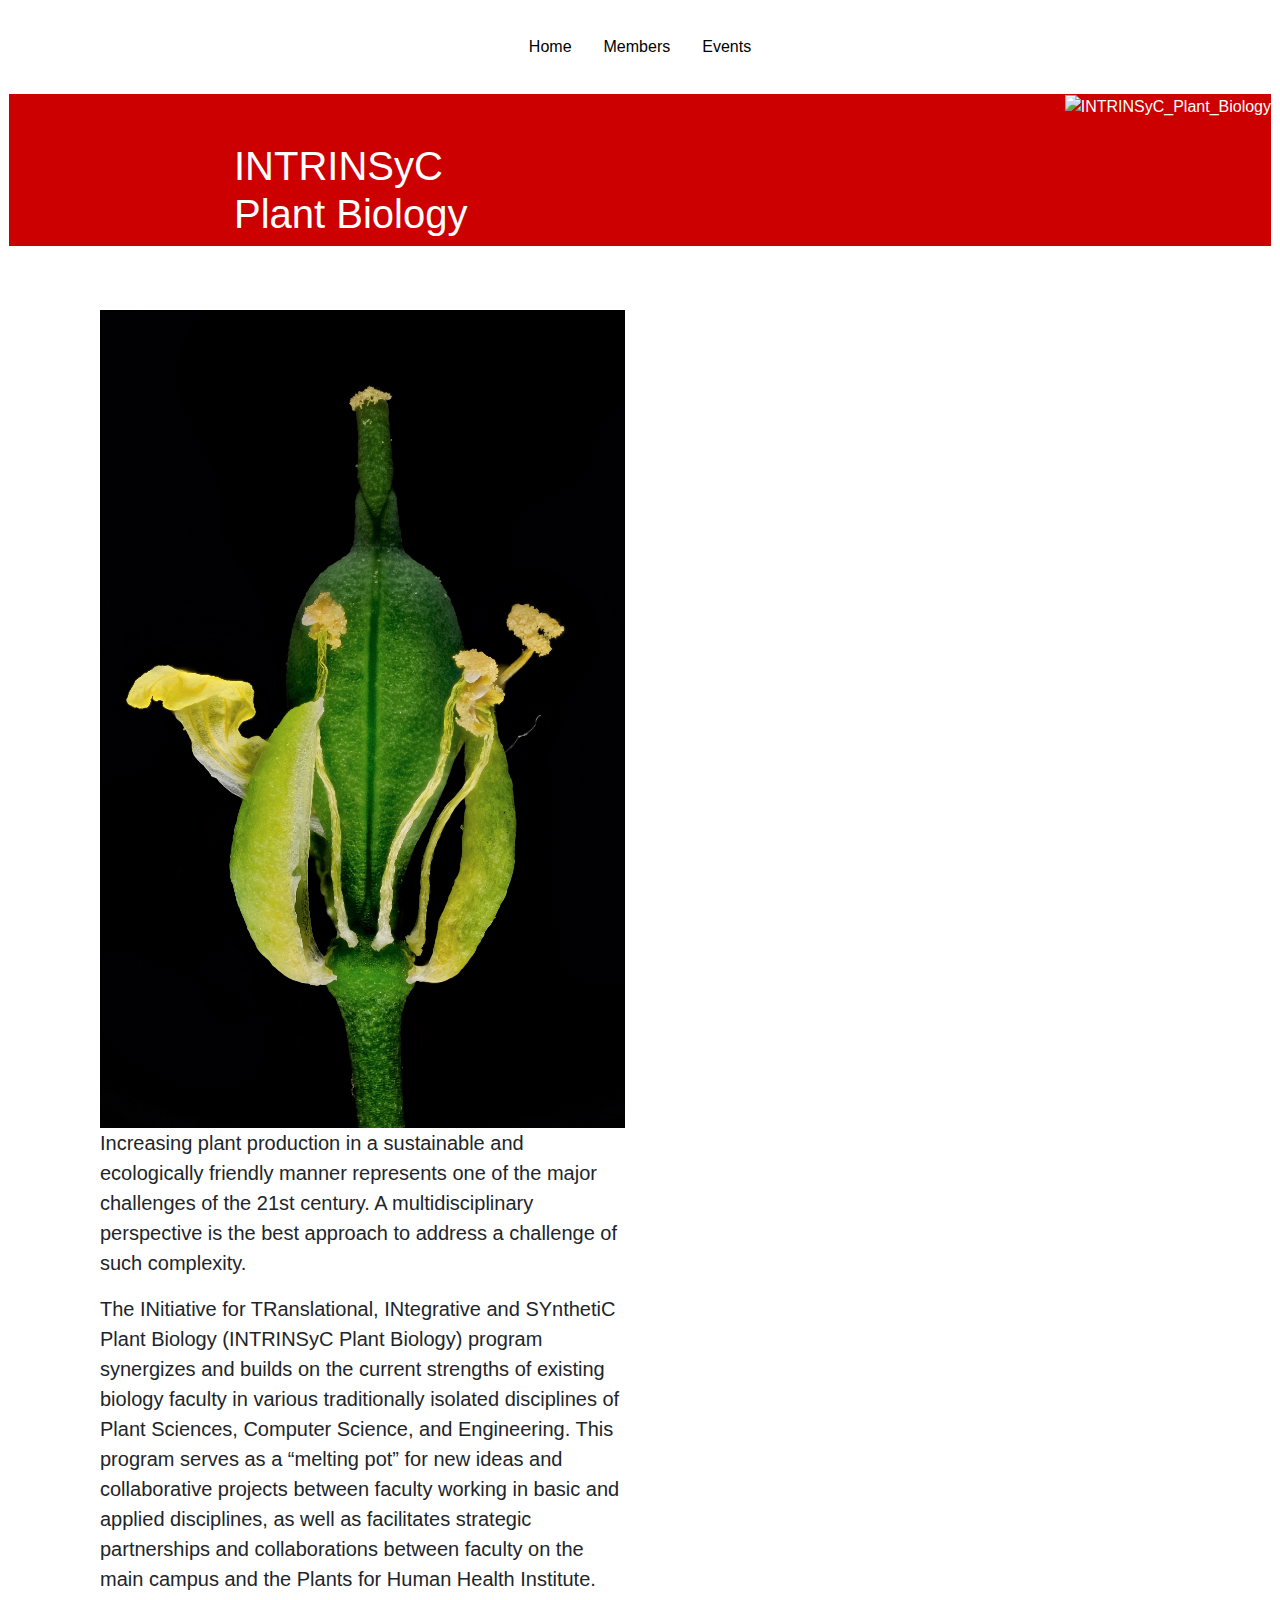
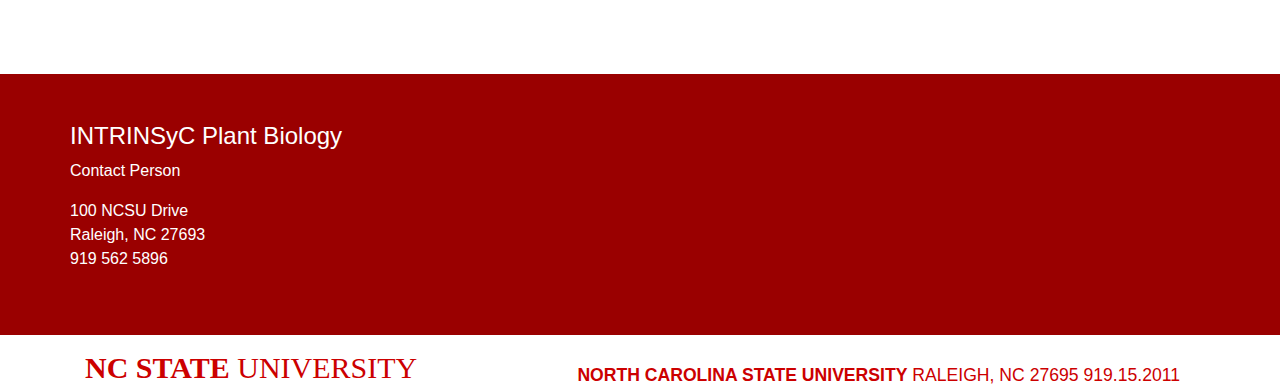
==== index.html @ d228aa4b "website" ====
<!DOCTYPE html>
<html lang="en">

<head>
    <meta charset="utf-8">
    <meta http-equiv="X-UA-Compatible" content="IE=edge">
    <meta name="viewport" content="width=device-width, initial-scale=1">
    <title>INTRINSyC Plant Biology</title>
    <!-- Bootstrap -->
    <link rel="stylesheet" href="https://maxcdn.bootstrapcdn.com/bootstrap/4.0.0/css/bootstrap.min.css" integrity="sha384-Gn5384xqQ1aoWXA+058RXPxPg6fy4IWvTNh0E263XmFcJlSAwiGgFAW/dAiS6JXm" crossorigin="anonymous">
    <link href="https://cdn.ncsu.edu/brand-assets/bootstrap/css/bootstrap.min.css" rel="stylesheet">
    <link rel="stylesheet" type="text/css" href="assets/css/style.css">
    <!-- HTML5 Shim and Respond.js IE8 support of HTML5 elements and media queries -->
    <!-- WARNING: Respond.js doesn't work if you view the page via file:// -->
    <!--[if lt IE 9]>
      <script src="https://oss.maxcdn.com/libs/html5shiv/3.7.0/html5shiv.js"></script>
      <script src="https://oss.maxcdn.com/libs/respond.js/1.4.2/respond.min.js"></script>
    <![endif]-->
</head>

<body>
    <div id="ncstate-utility-bar" class="ncstate-utility-bar gray" role="naviation" aria-label="NC State Brand Utility Bar"></div>
    <header>
        <nav>
            <ul class="nav justify-content-center">
                <li class="nav-item">
                    <a class="nav-link active" href="index.html">Home</a>
                </li>
                <li class="nav-item">
                    <a class="nav-link" href="memberlabs.html">Members</a>
                </li>
                <li class="nav-item">
                    <a class="nav-link" href="events.html">Events</a>
                </li>
            </ul>
        </nav>
    </header>
    <header class="landing-header">
        <!-- <div class="container"> -->
        <div class="row">
            <div class="col-lg-6 top-section">
                <h1>INTRINSyC <br>Plant Biology</h1>
            </div>
            <div class="col-lg-6">
                <picture>
                    <img src="https://web.ncsu.edu/ncstate-theme-demo/wp-content/uploads/2014/06/copperwolves1.jpg" class="img-responsive" alt="INTRINSyC_Plant_Biology">
                </picture>
            </div>
        </div>
        <!-- </div> -->
    </header>
    <main>
        <div class="row">
            <div class="container">
                <div class="col-lg-6 col-md-6">
                    <img class="img-fluid" src="./assets/images/plant.jpg">
                </div>
                <div class="col-lg-6 col-md-6 col-sm-12">
                    <p class="lead">Increasing plant production in a sustainable and ecologically friendly manner represents one of the major challenges of the 21st century. A multidisciplinary perspective is the best approach to address a challenge of such complexity.</p>
                    <p class="lead">The INitiative for TRanslational, INtegrative and SYnthetiC Plant Biology (INTRINSyC Plant Biology) program synergizes and builds on the current strengths of existing biology faculty in various traditionally isolated disciplines of Plant Sciences, Computer Science, and Engineering. This program serves as a “melting pot” for new ideas and collaborative projects between faculty working in basic and applied disciplines, as well as facilitates strategic partnerships and collaborations between faculty on the main campus and the Plants for Human Health Institute. </p>
                </div>
            </div>
    </main>
    <footer>
        <div class="container main-footer">
            <div class="footer-address">
                <h4>INTRINSyC Plant Biology</h4>
                <p>Contact Person</p>
                <address>100 NCSU Drive
                    <br> Raleigh, NC 27693
                    <br> 919 562 5896
                </address>
            </div>
        </div>
        <div class="sub-footer">
            <div class="container">
                <h4><strong>NC STATE</strong> UNIVERSITY</h4>
                <address>
                    <span><strong>NORTH CAROLINA STATE UNIVERSITY</strong></span>
                    <span>RALEIGH, NC 27695</span>
                    <span>919.15.2011</span>
                </address>
            </div>
        </div>
    </footer>
    <!-- jQuery (necessary for Bootstrap's JavaScript plugins) -->
    <script src="https://ajax.googleapis.com/ajax/libs/jquery/2.1.0/jquery.min.js"></script>
    <script src="https://code.jquery.com/jquery-3.2.1.slim.min.js" integrity="sha384-KJ3o2DKtIkvYIK3UENzmM7KCkRr/rE9/Qpg6aAZGJwFDMVNA/GpGFF93hXpG5KkN" crossorigin="anonymous"></script>
    <script src="https://cdnjs.cloudflare.com/ajax/libs/popper.js/1.12.9/umd/popper.min.js" integrity="sha384-ApNbgh9B+Y1QKtv3Rn7W3mgPxhU9K/ScQsAP7hUibX39j7fakFPskvXusvfa0b4Q" crossorigin="anonymous"></script>
    <script src="https://maxcdn.bootstrapcdn.com/bootstrap/4.0.0/js/bootstrap.min.js" integrity="sha384-JZR6Spejh4U02d8jOt6vLEHfe/JQGiRRSQQxSfFWpi1MquVdAyjUar5+76PVCmYl" crossorigin="anonymous"></script>
    <!-- Include all compiled plugins (below), or include individual files as needed -->
    <script src="https://cdn.ncsu.edu/brand-assets/bootstrap/js/bootstrap.min.js"></script>
    <!-- NCSU utility bar -->
    <script src="https://cdn.ncsu.edu/brand-assets/utility-bar/ub.php?googleCustomSearchCode=[INSERT CUSTOM SEARCH CODE]&placeholder=[search ncsu.edu]&maxWidth=1100&color=gray&showBrick=1"></script>
</body>

</html>
---- assets/css/style.css ----
picture {
    float: right;
}

main {
    margin: 4em 0;
}

nav {
    padding: 1.7em 0;
}

nav li a {
    color: #000;
}

nav li a:hover {
    border-bottom: 2px solid #cc0000;
    background-color: #fff;
    color: #000;
}

footer {
    color: #fff;
    background-color: #9a0000;
    clear: both;
    margin: auto;
    position: relative;
}

h1 {
	font-family: UniversCondensed,Arial,sans-serif;
}

.landing-header {
    background-color: #c00;
    color: #fff;
    margin: 0 9px;
}

.top-section {
    padding-top: 3em;
    padding-left: 15em;
}

.phone {
    font-weight: 600;
}

.learn-link {
	color: #fff;
}

.season-text {
	font-family: UniversCondensed,Arial,sans-serif;
	font-weight: 700;
	padding-bottom: 20px;
	color: #c00;
}

.main-footer {
    padding: 3em 0;
}

.sub-footer {
    background-color: #fff;
    color: #c00;
    padding: 15px 0;
}

.sub-footer address {
    float: right;
    max-height: 40px;
    padding: 0 15px;
    font-size: 1.1em;
    line-height: 1.8;
    margin: 0;
    padding-top: 10px;
}

.sub-footer h4 {
    float: left;
    font-family: UniversCondensed;
    font-size: 30px;
    margin: 0;
}

.card-footer {
    background-color: #fff;
}

.footer2 {
    border-top: none;
}

.weblink {
    display: block;
}

.event-card {
	padding-left: 30px;
    margin-bottom: 40px;
    box-shadow: 0 0 8px rgba(33, 33, 33, .2);
    transition: box-shadow .3s;
}

.event-card:hover {
    box-shadow: 0 0 20px rgba(33, 33, 33, .2);
}

.member-card {
	padding-bottom: 20px;
	margin-bottom: 30px;
    box-shadow: 0 0 8px rgba(33, 33, 33, .2);
    transition: box-shadow .3s;	
}

.card-block {
	padding-left: 15px;
}

.member-card:hover {
    box-shadow: 0 0 20px rgba(33, 33, 33, .2);	
}

.info-card {
	background-color: #c00;
	color: white;
	margin-top: 90px;
}

.calendar {
    margin-top: 150px;
}

#memberLabs {
	padding-top: 50px;
}
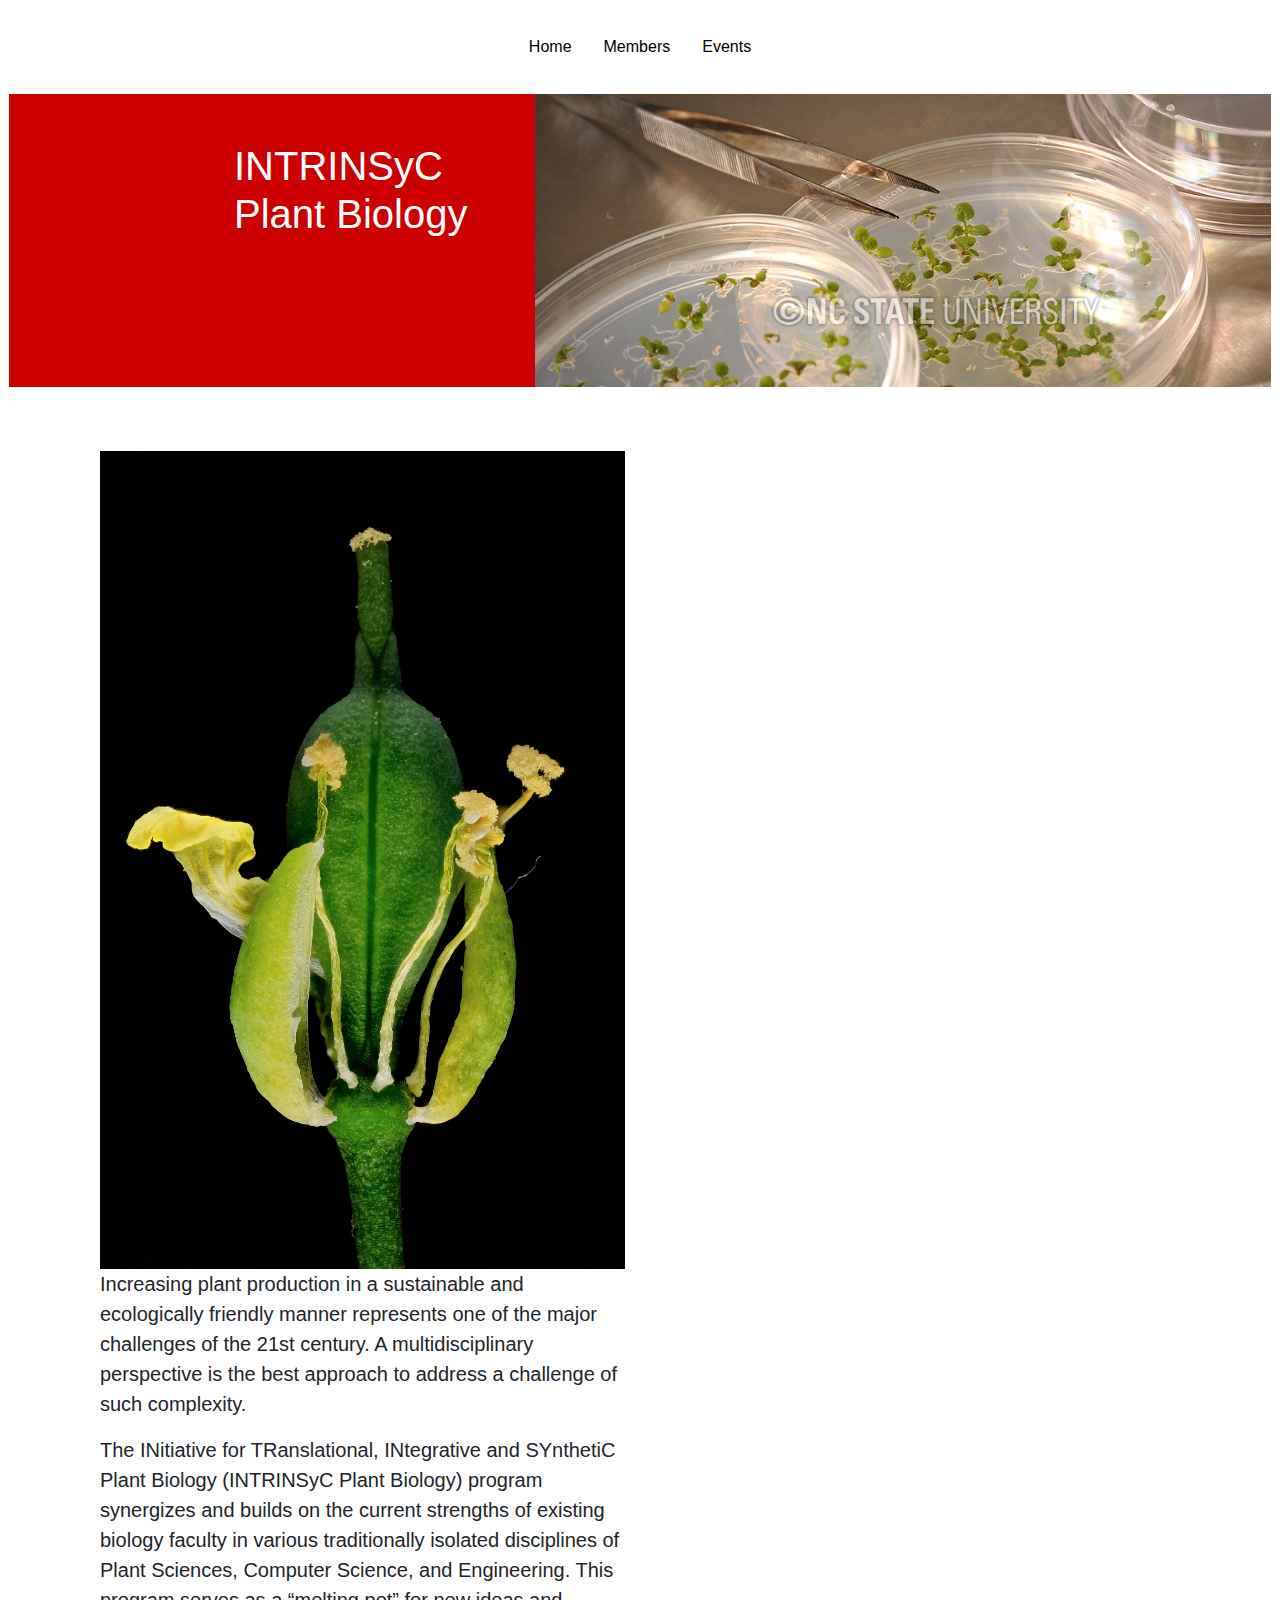
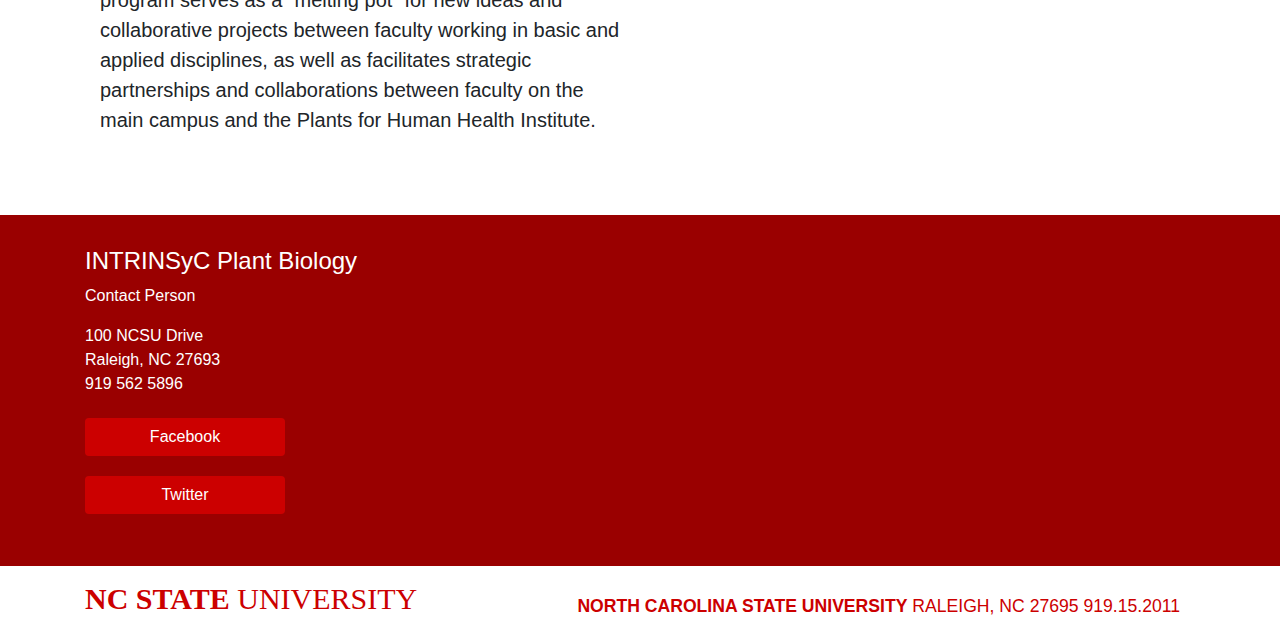
==== commit 38d98bbe: "changed event display" ====
--- a/index.html
+++ b/index.html
@@ -43,7 +43,7 @@
             </div>
             <div class="col-lg-6">
                 <picture>
-                    <img src="https://web.ncsu.edu/ncstate-theme-demo/wp-content/uploads/2014/06/copperwolves1.jpg" class="img-responsive" alt="INTRINSyC_Plant_Biology">
+                    <img src="assets/images/petri2.png" class="img-responsive" alt="INTRINSyC_Plant_Biology">
                 </picture>
             </div>
         </div>
@@ -63,13 +63,31 @@
     </main>
     <footer>
         <div class="container main-footer">
-            <div class="footer-address">
+            <div class="footer-address col-lg-4 col-md-4 col-sm-12">
                 <h4>INTRINSyC Plant Biology</h4>
                 <p>Contact Person</p>
                 <address>100 NCSU Drive
                     <br> Raleigh, NC 27693
                     <br> 919 562 5896
                 </address>
+            </div>
+            <div class="social col-lg-4 col-md-4 col-md-4">
+                <button type="button" class="btn"><a href="#">
+                        <span class="glyphicon glyphicon-fb"></span>
+                    Facebook</a></button>
+                <button type="button" class="btn"><a href="#">
+                        <span class="glyphicon glyphicon-twitter"></span>
+                    Twitter</a></button>
+                <!--                 <li>
+                    <a href="#">
+                        <span class="glyphicon glyphicon-fb"></span>
+                    Facebook</a>
+                </li>
+                <li>
+                    <a href="#">
+                        <span class="glyphicon glyphicon-twitter"></span>
+                    Twitter</a>
+                </li> -->
             </div>
         </div>
         <div class="sub-footer">
--- a/assets/css/style.css
+++ b/assets/css/style.css
@@ -32,6 +32,21 @@
 	font-family: UniversCondensed,Arial,sans-serif;
 }
 
+button {
+    background-color: #c00;
+    margin-bottom: 20px;
+    width: 200px;
+}
+
+button a {
+    color: #fff;
+}
+
+.btn {
+    display: block;
+    margin-bottom: 20px;
+}
+
 .landing-header {
     background-color: #c00;
     color: #fff;
@@ -59,7 +74,11 @@
 }
 
 .main-footer {
-    padding: 3em 0;
+    padding: 2em 0;
+}
+
+.social {
+    margin-top: 22px;
 }
 
 .sub-footer {
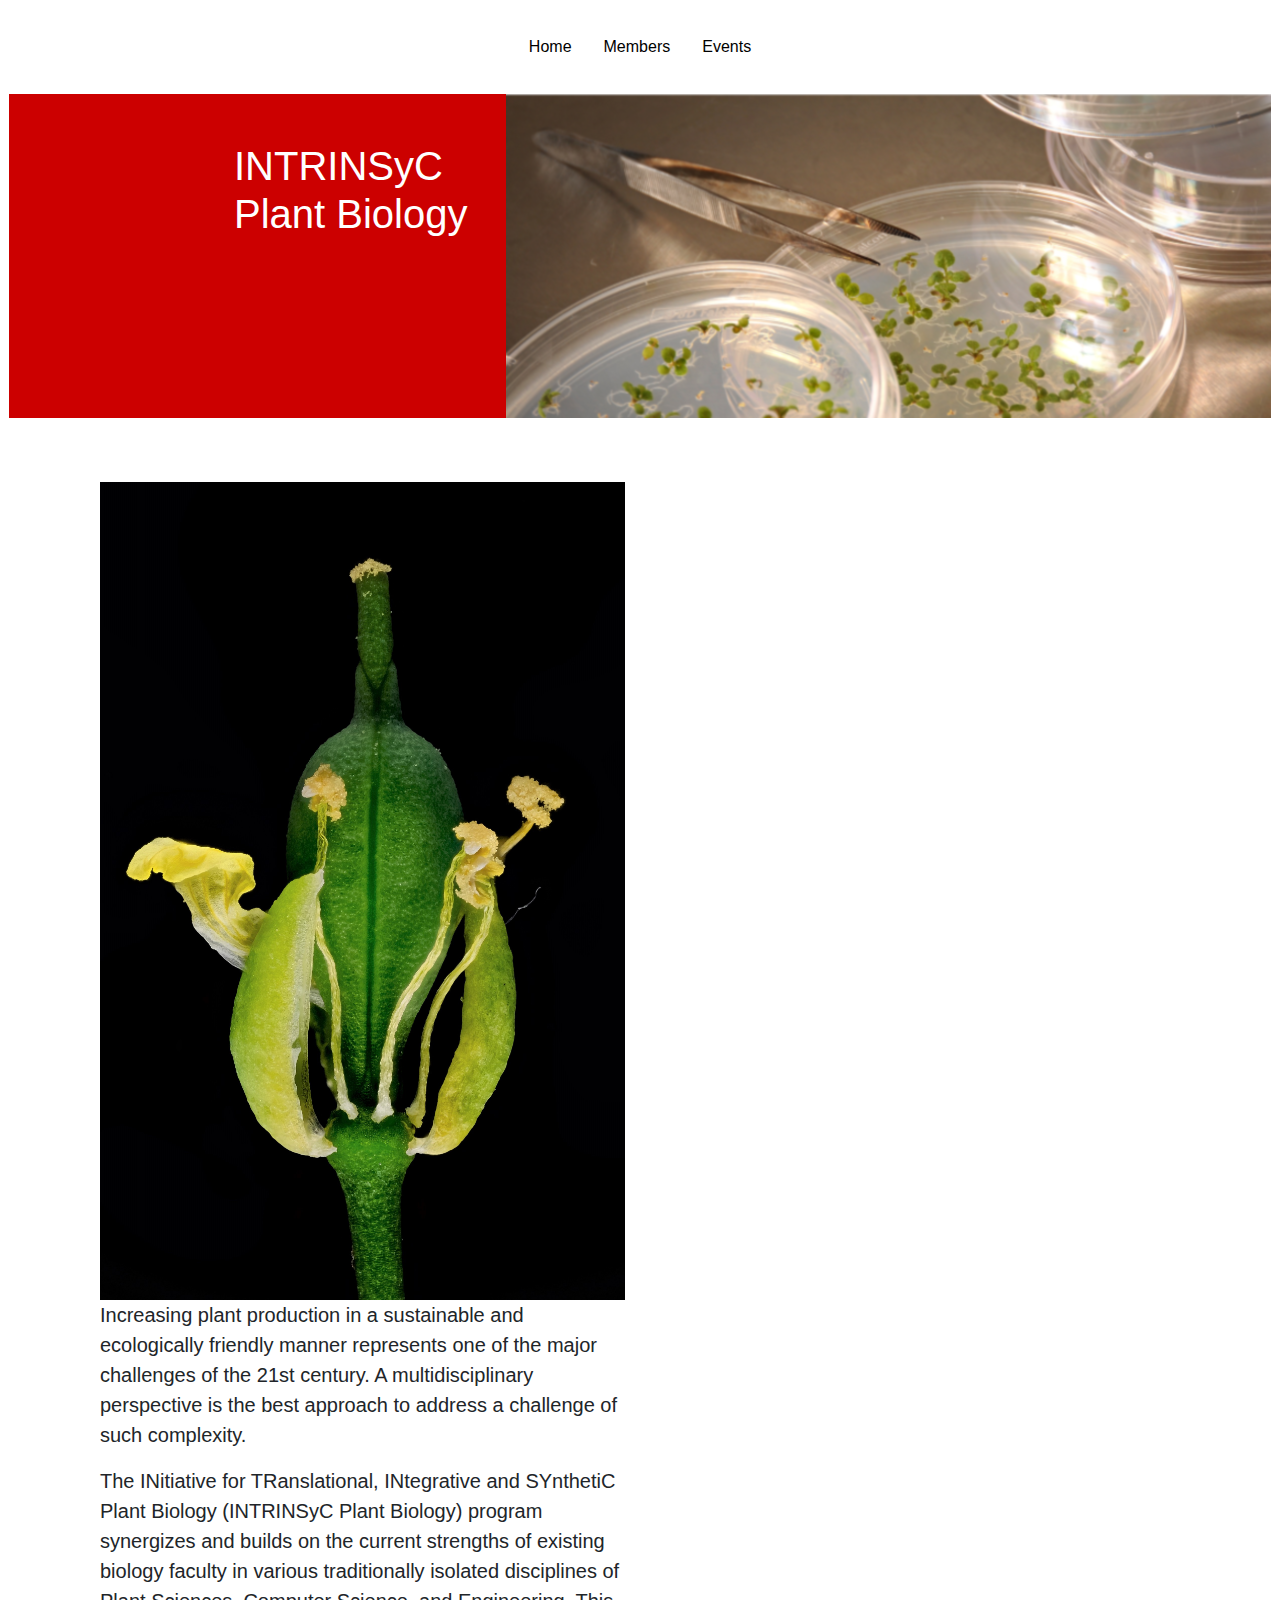
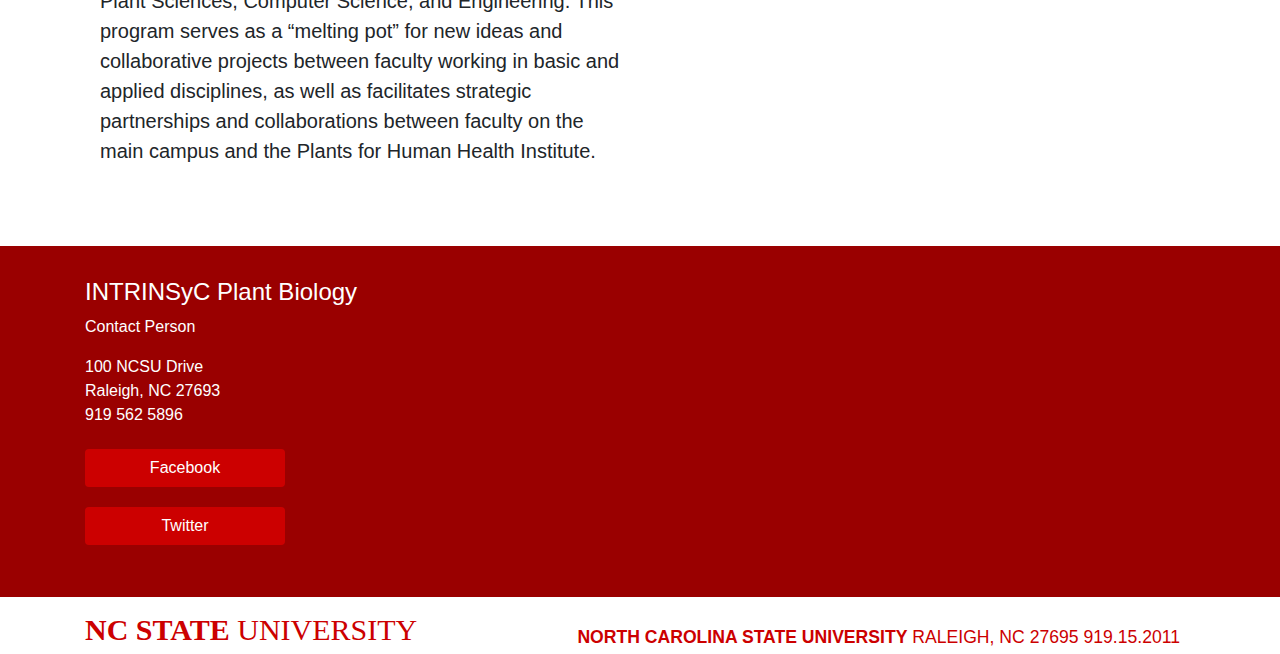
==== commit 1b0c9e84: "images" ====
--- a/index.html
+++ b/index.html
@@ -4,7 +4,7 @@
 <head>
     <meta charset="utf-8">
     <meta http-equiv="X-UA-Compatible" content="IE=edge">
-    <meta name="viewport" content="width=device-width, initial-scale=1">
+    <meta name="viewport" content="width=device-width, initial-scale=1, shrink-to-fit=no">
     <title>INTRINSyC Plant Biology</title>
     <!-- Bootstrap -->
     <link rel="stylesheet" href="https://maxcdn.bootstrapcdn.com/bootstrap/4.0.0/css/bootstrap.min.css" integrity="sha384-Gn5384xqQ1aoWXA+058RXPxPg6fy4IWvTNh0E263XmFcJlSAwiGgFAW/dAiS6JXm" crossorigin="anonymous">
@@ -19,6 +19,7 @@
 </head>
 
 <body>
+    <!-- navbar as specified by NCSU -->
     <div id="ncstate-utility-bar" class="ncstate-utility-bar gray" role="naviation" aria-label="NC State Brand Utility Bar"></div>
     <header>
         <nav>
@@ -36,18 +37,16 @@
         </nav>
     </header>
     <header class="landing-header">
-        <!-- <div class="container"> -->
         <div class="row">
             <div class="col-lg-6 top-section">
                 <h1>INTRINSyC <br>Plant Biology</h1>
             </div>
-            <div class="col-lg-6">
+            <div class="col-lg-6 img-header">
                 <picture>
                     <img src="assets/images/petri2.png" class="img-responsive" alt="INTRINSyC_Plant_Biology">
                 </picture>
             </div>
         </div>
-        <!-- </div> -->
     </header>
     <main>
         <div class="row">
@@ -78,16 +77,6 @@
                 <button type="button" class="btn"><a href="#">
                         <span class="glyphicon glyphicon-twitter"></span>
                     Twitter</a></button>
-                <!--                 <li>
-                    <a href="#">
-                        <span class="glyphicon glyphicon-fb"></span>
-                    Facebook</a>
-                </li>
-                <li>
-                    <a href="#">
-                        <span class="glyphicon glyphicon-twitter"></span>
-                    Twitter</a>
-                </li> -->
             </div>
         </div>
         <div class="sub-footer">
--- a/assets/css/style.css
+++ b/assets/css/style.css
@@ -116,6 +116,10 @@
     display: block;
 }
 
+.img-header {
+    padding-left: 0px;
+}
+
 .event-card {
 	padding-left: 30px;
     margin-bottom: 40px;
